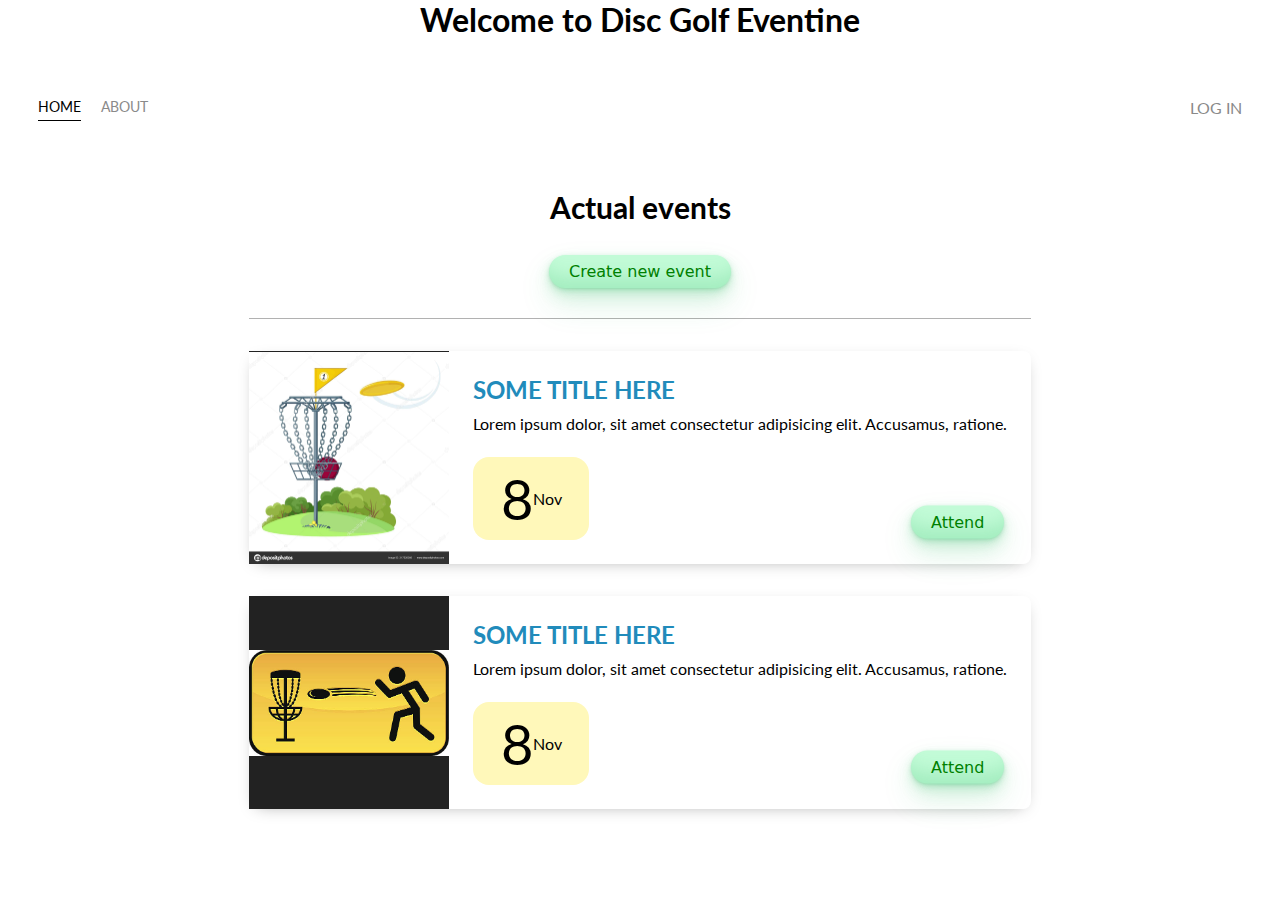
==== src/main/resources/templates/index.html @ 6a246115 "Merge branch 'main' into feature/NK_frontend_eventform" ====
<html lang="en" xmlns="http://www.w3.org/1999/html">
<head>
    <meta charset="UTF-8">
    <title>Disc Golf Eventine - home page</title>
    <link href="https://fonts.googleapis.com/css2?family=Lato:wght@300&display=swap" rel="stylesheet">
    <link rel="stylesheet" href="../static/css/style.css">

</head>
<body>
<div align="center">
    <h1>Welcome to Disc Golf Eventine</h1>

</div>


<div class="container">
    <div class="nav-wrapper">
        <div class="left-side">
            <div class="nav-link-wrapper active-nav-link">
                <a href="index.html">Home</a>
            </div>

            <div class="nav-link-wrapper">
                <a href="about.html">About</a>
            </div>
        </div>

        <div class="right-side">
            <div class="nav-link-wrapper">
                <a href="registration.html">LOG IN</a>
            </div>
        </div>
    </div>

    <div class="event-container">

        <h3 class="title">Actual events
            <p class="position_of_button">
            <a href="event_form.html"><button class="button-33" role="button">Create new event</button></a>
        </p>
        </h3>


        <div class="event">

            <div class="event-left">
                <div class="event-img">
                    <img src="../static/images/disc-golf-basket-with-yellow.jpg" alt="disc_golf">
                </div>
            </div>

            <div class="event-right">
                <h3 class="event-title">Some Title Here</h3>
                <div class="event-description">
                    Lorem ipsum dolor, sit amet consectetur adipisicing elit. Accusamus,
                    ratione.
                </div>

                <div class="event-timing">
                    <div class="date">8</div>
                    <div class="month">Nov</div>
                    <div class="position_of_button">
                        <a href="application_to_event.html"><button class="button-33" role="button">Attend</button></a>
                    </div>
                </div>
            </div>
        </div>

        <div class="event">

            <div class="event-left">
                <div class="event-img">
                    <img src="../static/images/discgolf_yellow.jpg" alt="disc_golf">
                </div>
            </div>

            <div class="event-right">
                <h3 class="event-title">Some Title Here</h3>
                <div class="event-description">
                    Lorem ipsum dolor, sit amet consectetur adipisicing elit. Accusamus,
                    ratione.
                </div>

                <div class="event-timing">
                    <div class="date">8</div>
                    <div class="month">Nov</div>
                    <div class="position_of_button">
                        <a href="application_to_event.html"><button class="button-33" role="button">Attend</button></a>
                    </div>
                </div>
            </div>
        </div>

    </div>
</div>
</body>
</html>
---- src/main/resources/static/css/style.css ----
body {
    font-family: "Lato", sans-serif;
    margin: 0px;
}

.container {
    display: grid;
    grid-template-columns: 1fr;
}

.nav-wrapper {
    display: flex;
    justify-content: space-between;
    padding: 38px;
}

.left-side {
    display: flex;
}

.nav-wrapper > .left-side > div {
    margin-right: 20px;
    font-size: 0.9rem;
    text-transform: uppercase;
}

.nav-link-wrapper {
    height: 22px;
    border-bottom: 1px solid transparent;
    transition: border-bottom 0.5s;
}

.active-nav-link {
    border-bottom: 1px solid black;
}

.active-nav-link a {
    color: black !important;
}

.nav-link-wrapper a {
    color: #8a8a8a;
    text-decoration: none;
    transition: color 0.5s;
}

.nav-link-wrapper:hover {
    border-bottom: 1px solid black;
}

.nav-link-wrapper a:hover {
    color: black;
}

/*portfolio styles */
.portfolio-items-wrapper {
    display: grid;
    grid-template-columns: 1fr 1fr 1fr;
}

.portfolio-item-wrapper {
    position: relative;
}

.portfolio-img-background {
    background-size: cover;
    background-position: center;
    background-repeat: no-repeat;
    height: 350px;
    width: 100%;
}

.img-text-wrapper {
    position: absolute;
    top: 0;
    display: flex;
    flex-direction: column;
    justify-content: center;
    align-items: center;
    height: 100%;
    text-align: center;
    padding-left: 100px;
    padding-right: 100px;
}

.img-text-wrapper .subtitle {
    transition: 1s;
    color: transparent;
}

.image-blur {
    transition: 1s;
    filter: brightness(10%);
}

.img-text-wrapper:hover .subtitle {
    color: lightseagreen;
    font-weight: 600;
}

.logo-wrapper img {
    width: 50%;
    margin-bottom: 20px;
}

.two-column-wrapper {
    display: grid;
    grid-template-columns: 1fr 1fr;
}

.profile-image-wrapper img {
    width: 100%;
}

.profile-content-wrapper {
    padding: 30px;
}

.profile-content-wrapper h1 {
    color: lightseagreen;
}

/* cssko pre kalendar v index*/
.event-container {
    max-width: 800px;
    margin: 0 auto;
}

.event-right:hover {
    color: lightseagreen;
}

.event-container h3.title {
    font-size: 30px;
    text-align: center;
    border-bottom: 1px solid #b1b1b1;
}

.event-container .event {
    box-shadow: 0 4px 16px -8px rgba(0, 0, 0, 0.4);
    display: flex;
    border-radius: 8px;
    margin: 32px 0;
    position: relative;
}

.event .event-left {
    background: #222;
    /*background-image: url("../static/images/disc-golf-basket-with-yellow.jpg");*/
    max-width: 200px;
    display: flex;
    align-items: center;
    justify-content: center;
    color: #eee;
    /*padding: 8px 48px;*/
    /*font-weight: bold;*/
    /*text-align: center;*/
    /*border-radius: 8px 0 0 8px;*/
}

.event .event-left .event-img img {
    max-width: 100%;
    max-height: 100%;
    margin: auto;
    display: block;


}

.event .event-right {
    display: flex;
    flex-direction: column;
    justify-content: center;
    padding: 0 24px;
}

.event .event-right h3.event-title {
    font-size: 24px;
    margin: 24px 0 10px 0;
    color: #218bbb;
    text-transform: uppercase;
}

.event .event-right:hover h3.event-title {
    color: lightseagreen;
}


.event .event-right .event-timing {
    background: #fff8ba;
    display: flex;
    align-items: center;
    justify-content: center;
    width: 100px;
    padding: 8px;
    border-radius: 16px;
    margin: 24px 0;
    font-size: 14px;
}

.event .event-right .event-timing .position_of_button {
    position: absolute;
    top:80%;
    right: 0;
    width: 120px;
    transform: translateY(-50%);
}

/*.event .event-right .event-timing img {*/
/*    height: 20px;*/
/*    padding-right: 8px;*/
/*}*/

.event .event-right .date {
    font-size: 56px;
}

.event .event-right .month {
    font-size: 16px;
    font-weight: normal;
}


.button-33 {
    background-color: #c2fbd7;
    border-radius: 100px;
    box-shadow: rgba(44, 187, 99, .2) 0 -25px 18px -14px inset,rgba(44, 187, 99, .15) 0 1px 2px,rgba(44, 187, 99, .15) 0 2px 4px,rgba(44, 187, 99, .15) 0 4px 8px,rgba(44, 187, 99, .15) 0 8px 16px,rgba(44, 187, 99, .15) 0 16px 32px;
    color: green;
    cursor: pointer;
    display: inline-block;
    font-family: CerebriSans-Regular,-apple-system,system-ui,Roboto,sans-serif;
    padding: 7px 20px;
    text-align: center;
    text-decoration: none;
    transition: all 250ms;
    border: 0;
    font-size: 16px;
    user-select: none;
    -webkit-user-select: none;
    touch-action: manipulation;
}

.button-33:hover {
    box-shadow: rgba(44,187,99,.35) 0 -25px 18px -14px inset,rgba(44,187,99,.25) 0 1px 2px,rgba(44,187,99,.25) 0 2px 4px,rgba(44,187,99,.25) 0 4px 8px,rgba(44,187,99,.25) 0 8px 16px,rgba(44,187,99,.25) 0 16px 32px;
    transform: scale(1.05) rotate(-1deg);
}

@media (max-width: 550px) {
    .event {
        flex-direction: column;
    }

    .event .event-left {
        padding: 0;
        border-radius: 8px 8px 0 0;
    }

    .event .event-left .event-date .date,
    .event .event-left .event-date .month {
        display: inline-block;
        font-size: 24px;
    }

    .event .event-left .event-date {
        padding: 10px 0;
    }
}
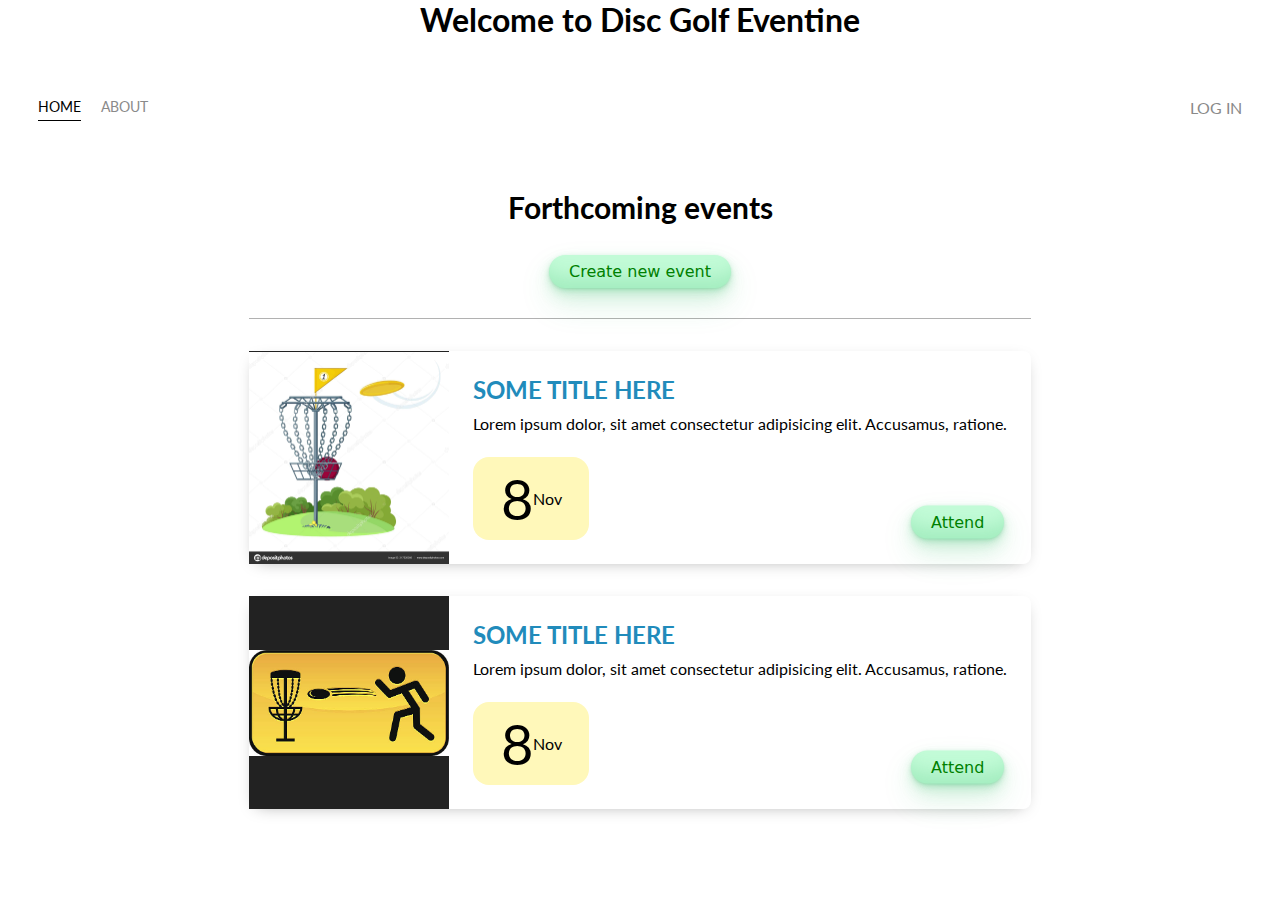
==== commit 13064b99: "dao working, login page partially, started thymeleaf mapping" ====
--- a/src/main/resources/templates/index.html
+++ b/src/main/resources/templates/index.html
@@ -35,7 +35,7 @@
 
     <div class="event-container">
 
-        <h3 class="title">Actual events
+        <h3 class="title">Forthcoming events
             <p class="position_of_button">
             <a href="event_form.html"><button class="button-33" role="button">Create new event</button></a>
         </p>
@@ -51,7 +51,7 @@
             </div>
 
             <div class="event-right">
-                <h3 class="event-title">Some Title Here</h3>
+                <h3 class="event-title"  >Some Title Here</h3>
                 <div class="event-description">
                     Lorem ipsum dolor, sit amet consectetur adipisicing elit. Accusamus,
                     ratione.
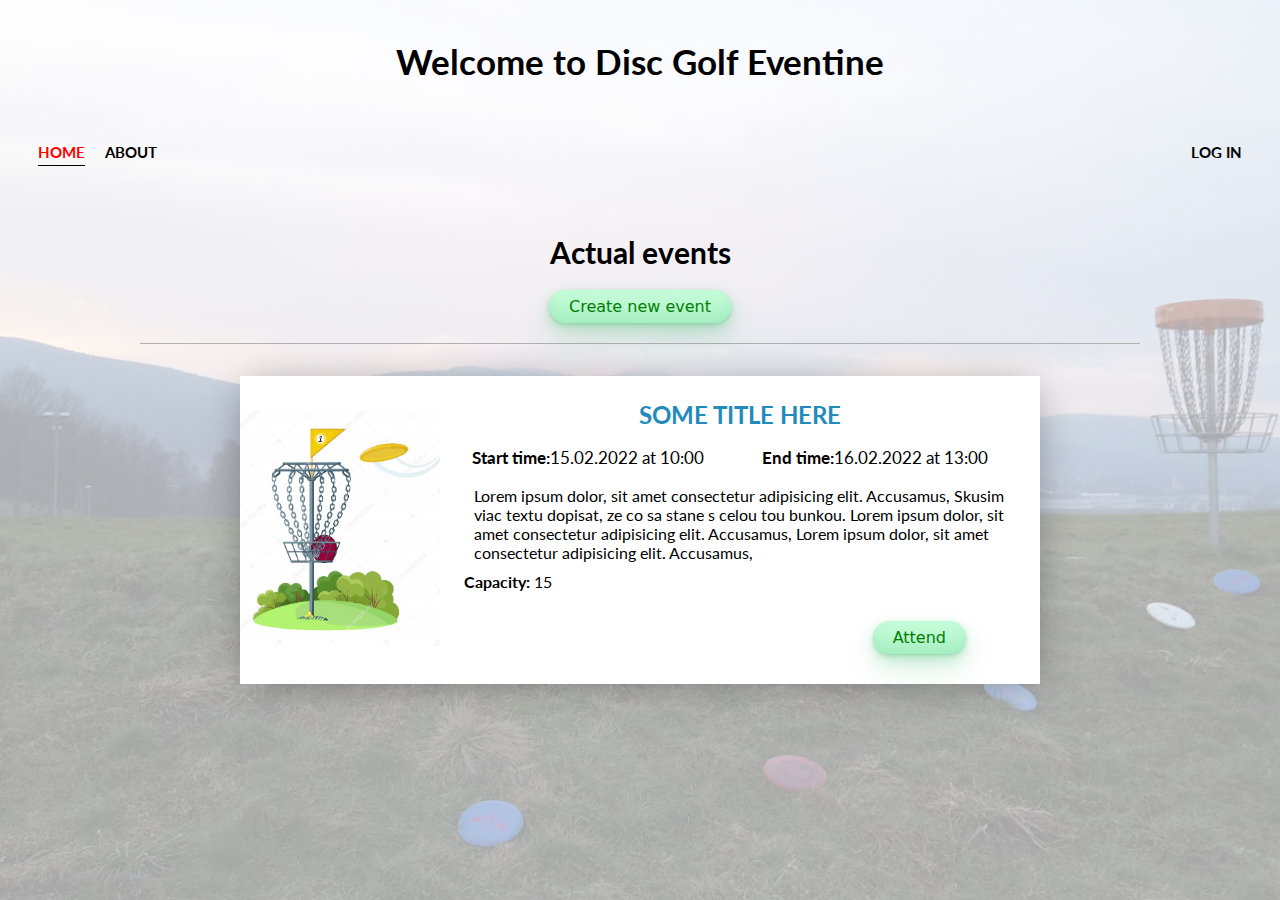
==== commit 685eb9ac: "updated event form and background" ====
--- a/src/main/resources/templates/index.html
+++ b/src/main/resources/templates/index.html
@@ -1,5 +1,4 @@
-
-<html lang="en" xmlns="http://www.w3.org/1999/html">
+<html lang="en" xmlns="http://www.w3.org/1999/html" xmlns="http://www.w3.org/1999/html">
 <head>
     <meta charset="UTF-8">
     <title>Disc Golf Eventine - home page</title>
@@ -8,7 +7,7 @@
 
 </head>
 <body>
-<div align="center">
+<div>
     <h1>Welcome to Disc Golf Eventine</h1>
 
 </div>
@@ -28,14 +27,14 @@
 
         <div class="right-side">
             <div class="nav-link-wrapper">
-                <a href="registration.html">LOG IN</a>
+                <a href="registration.html">Log in</a>
             </div>
         </div>
     </div>
 
     <div class="event-container">
 
-        <h3 class="title">Forthcoming events
+        <h3 class="title">Actual events
             <p class="position_of_button">
             <a href="event_form.html"><button class="button-33" role="button">Create new event</button></a>
         </p>
@@ -46,49 +45,43 @@
 
             <div class="event-left">
                 <div class="event-img">
-                    <img src="../static/images/disc-golf-basket-with-yellow.jpg" alt="disc_golf">
-                </div>
-            </div>
-
-            <div class="event-right">
-                <h3 class="event-title"  >Some Title Here</h3>
-                <div class="event-description">
-                    Lorem ipsum dolor, sit amet consectetur adipisicing elit. Accusamus,
-                    ratione.
-                </div>
-
-                <div class="event-timing">
-                    <div class="date">8</div>
-                    <div class="month">Nov</div>
-                    <div class="position_of_button">
-                        <a href="application_to_event.html"><button class="button-33" role="button">Attend</button></a>
-                    </div>
-                </div>
-            </div>
-        </div>
-
-        <div class="event">
-
-            <div class="event-left">
-                <div class="event-img">
-                    <img src="../static/images/discgolf_yellow.jpg" alt="disc_golf">
+                    <img src="../static/images/disc-golf-basket-animated.jpg" alt="disc_golf">
                 </div>
             </div>
 
             <div class="event-right">
                 <h3 class="event-title">Some Title Here</h3>
+
+
+                <div class="event-timing">
+
+                    <div class="event-start"> <span style="color:black;font-weight: bold"> Start time: </span>
+                        15.02.2022 at 10:00</div>
+
+                    <div class="event-end"> <span style="color:black;font-weight: bold"> End time: </span>
+                        16.02.2022 at 13:00 </div>
+
+                </div>
+
                 <div class="event-description">
                     Lorem ipsum dolor, sit amet consectetur adipisicing elit. Accusamus,
-                    ratione.
+                     Skusim viac textu dopisat, ze co sa stane s celou tou bunkou.
+                    Lorem ipsum dolor, sit amet consectetur adipisicing elit. Accusamus,
+                    Lorem ipsum dolor, sit amet consectetur adipisicing elit. Accusamus,
                 </div>
 
-                <div class="event-timing">
-                    <div class="date">8</div>
-                    <div class="month">Nov</div>
+
+
+                    <div class="event-capacity"> <span style="color:black;font-weight: bold"> Capacity: </span>
+                        15 </div>
+
                     <div class="position_of_button">
-                        <a href="application_to_event.html"><button class="button-33" role="button">Attend</button></a>
+                        <a href="application_to_event.html">
+                            <button class="button-33" role="button">Attend</button>
+                        </a>
                     </div>
-                </div>
+
+
             </div>
         </div>
 
--- a/src/main/resources/static/css/style.css
+++ b/src/main/resources/static/css/style.css
@@ -1,6 +1,40 @@
+:root{
+    --primary: hsla(0, 0%, 100%, 0.65);
+    --secondary: hsla(0, 0%, 100%, 0.65);
+}
+
 body {
     font-family: "Lato", sans-serif;
     margin: 0px;
+    background: linear-gradient(135deg, var(--primary), var(--secondary)),
+                url("../images/disc-craft.jpg") no-repeat center center/cover;
+}
+
+h1 {
+    display: flex;
+    font-size: 35px;
+    justify-content: center;
+    align-items: center;
+    padding-top: 40px;
+    font-weight: bold;
+
+}
+
+h2{
+    display: flex;
+    font-size: 35px;
+    justify-content: center;
+    align-items: center;
+    font-weight: bold;
+    color: green;
+}
+
+p{
+    font-size: 20px;
+    font-weight: bold;
+    display: flex;
+    justify-content: center;
+    align-items: center;
 }
 
 .container {
@@ -12,6 +46,10 @@
     display: flex;
     justify-content: space-between;
     padding: 38px;
+    text-transform: uppercase;
+    font-size: 15px;
+    font-weight: bold;
+    font-family: "Lato", sans-serif;
 }
 
 .left-side {
@@ -20,8 +58,6 @@
 
 .nav-wrapper > .left-side > div {
     margin-right: 20px;
-    font-size: 0.9rem;
-    text-transform: uppercase;
 }
 
 .nav-link-wrapper {
@@ -35,11 +71,11 @@
 }
 
 .active-nav-link a {
-    color: black !important;
+    color: red !important;
 }
 
 .nav-link-wrapper a {
-    color: #8a8a8a;
+    color: black;
     text-decoration: none;
     transition: color 0.5s;
 }
@@ -74,7 +110,7 @@
     position: absolute;
     top: 0;
     display: flex;
-    flex-direction: column;
+    /*flex-direction: column;*/
     justify-content: center;
     align-items: center;
     height: 100%;
@@ -122,8 +158,8 @@
 
 /* cssko pre kalendar v index*/
 .event-container {
-    max-width: 800px;
-    margin: 0 auto;
+    max-width: 1000px;
+    margin: auto;
 }
 
 .event-right:hover {
@@ -137,25 +173,22 @@
 }
 
 .event-container .event {
-    box-shadow: 0 4px 16px -8px rgba(0, 0, 0, 0.4);
-    display: flex;
-    border-radius: 8px;
-    margin: 32px 0;
+    box-shadow: 0 4px 40px -8px rgba(0, 0, 0, 0.4);
+    display: flex;
+    margin: 32px 100px;
     position: relative;
+    box-sizing: border-box;
+    width: fit-content;
+    background-color: white;
 }
 
 .event .event-left {
-    background: #222;
-    /*background-image: url("../static/images/disc-golf-basket-with-yellow.jpg");*/
+    background: white;
     max-width: 200px;
     display: flex;
     align-items: center;
     justify-content: center;
     color: #eee;
-    /*padding: 8px 48px;*/
-    /*font-weight: bold;*/
-    /*text-align: center;*/
-    /*border-radius: 8px 0 0 8px;*/
 }
 
 .event .event-left .event-img img {
@@ -163,8 +196,6 @@
     max-height: 100%;
     margin: auto;
     display: block;
-
-
 }
 
 .event .event-right {
@@ -179,6 +210,8 @@
     margin: 24px 0 10px 0;
     color: #218bbb;
     text-transform: uppercase;
+    justify-content: center;
+    display: flex;
 }
 
 .event .event-right:hover h3.event-title {
@@ -187,39 +220,52 @@
 
 
 .event .event-right .event-timing {
-    background: #fff8ba;
-    display: flex;
-    align-items: center;
-    justify-content: center;
-    width: 100px;
+    display: flex;
+}
+
+
+.event .event-right .event-start {
+    font-size: 17px;
+    font-weight: normal;
+    flex: 1;
+    display: flex;
+    align-items: flex-start;
+    justify-content: left;
+    width: auto;
     padding: 8px;
-    border-radius: 16px;
-    margin: 24px 0;
-    font-size: 14px;
-}
-
-.event .event-right .event-timing .position_of_button {
-    position: absolute;
-    top:80%;
-    right: 0;
-    width: 120px;
-    transform: translateY(-50%);
-}
-
-/*.event .event-right .event-timing img {*/
-/*    height: 20px;*/
-/*    padding-right: 8px;*/
+}
+
+.event .event-right .event-end {
+    font-size: 17px;
+    margin-right: 20px;
+    display: flex;
+    align-items: center;
+    justify-content: center;
+    width: auto;
+    padding: 8px;
+}
+
+.event .event-right .event-description {
+    padding: 10px;
+    font-size: 16px;
+}
+
+/*.event .even-right .event-part {*/
+/*    display: flex;*/
 /*}*/
 
-.event .event-right .date {
-    font-size: 56px;
-}
-
-.event .event-right .month {
-    font-size: 16px;
-    font-weight: normal;
-}
-
+.event .even-right .event-capacity {
+    flex: 1;
+    font-size: 17px;
+}
+
+.event .event-right .position_of_button {
+    display: flex;
+    align-items: center;
+    justify-content: right;
+    padding: 30px;
+    margin-right: 20px;
+}
 
 .button-33 {
     background-color: #c2fbd7;
@@ -264,4 +310,4 @@
     .event .event-left .event-date {
         padding: 10px 0;
     }
-}+}
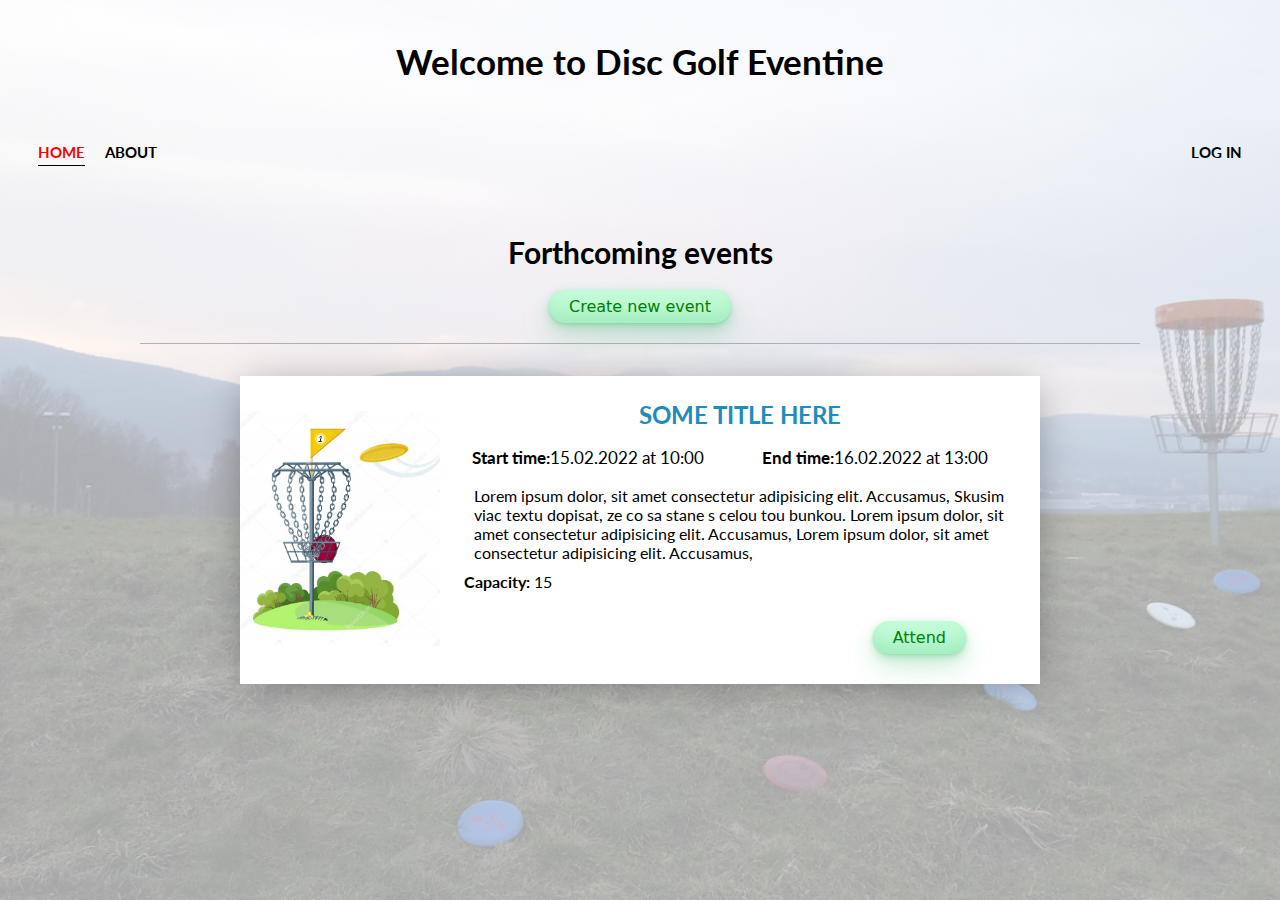
==== commit 5c28101b: "Merge branch 'main' into feature/MK_security-loginForm" ====
--- a/src/main/resources/templates/index.html
+++ b/src/main/resources/templates/index.html
@@ -34,7 +34,7 @@
 
     <div class="event-container">
 
-        <h3 class="title">Actual events
+        <h3 class="title">Forthcoming events
             <p class="position_of_button">
             <a href="event_form.html"><button class="button-33" role="button">Create new event</button></a>
         </p>
@@ -50,7 +50,8 @@
             </div>
 
             <div class="event-right">
-                <h3 class="event-title">Some Title Here</h3>
+              <h3 class="event-title">Some Title Here</h3>
+
 
 
                 <div class="event-timing">
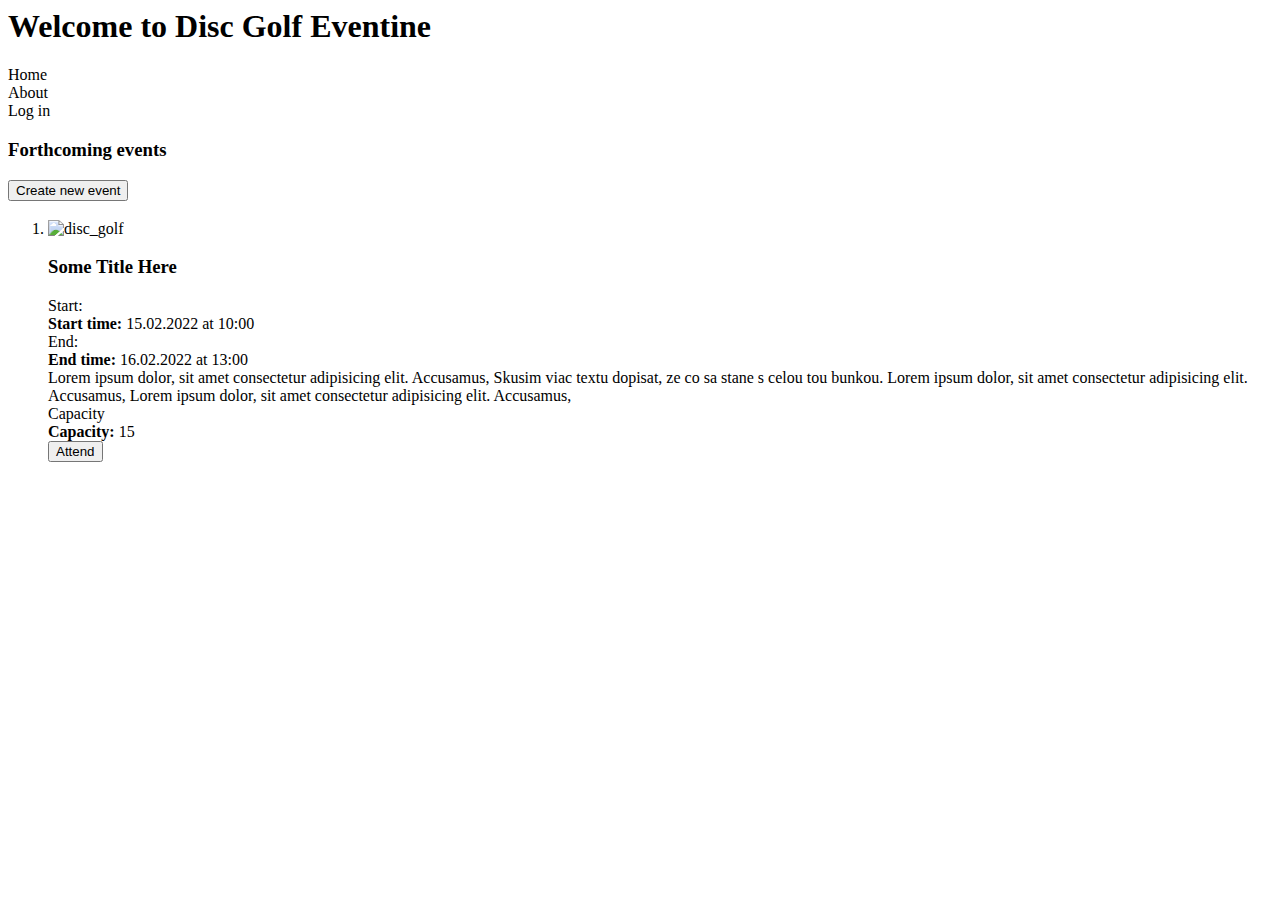
==== commit bdde1db3: "template controller working, need to fix user-registrating form" ====
--- a/src/main/resources/templates/index.html
+++ b/src/main/resources/templates/index.html
@@ -1,9 +1,9 @@
-<html lang="en" xmlns="http://www.w3.org/1999/html" xmlns="http://www.w3.org/1999/html">
+<html lang="en" xmlns:th="http://www.thymeleaf.org">
 <head>
     <meta charset="UTF-8">
     <title>Disc Golf Eventine - home page</title>
     <link href="https://fonts.googleapis.com/css2?family=Lato:wght@300&display=swap" rel="stylesheet">
-    <link rel="stylesheet" href="../static/css/style.css">
+    <link rel="stylesheet" th:href="@{../css/style.css}">
 
 </head>
 <body>
@@ -17,17 +17,17 @@
     <div class="nav-wrapper">
         <div class="left-side">
             <div class="nav-link-wrapper active-nav-link">
-                <a href="index.html">Home</a>
+                <a th:href="@{index}">Home</a>
             </div>
 
             <div class="nav-link-wrapper">
-                <a href="about.html">About</a>
+                <a th:href="@{about}">About</a>
             </div>
         </div>
 
         <div class="right-side">
             <div class="nav-link-wrapper">
-                <a href="registration.html">Log in</a>
+                <a th:href="@{login}">Log in</a>
             </div>
         </div>
     </div>
@@ -36,35 +36,35 @@
 
         <h3 class="title">Forthcoming events
             <p class="position_of_button">
-            <a href="event_form.html"><button class="button-33" role="button">Create new event</button></a>
+            <a th:href="@{event_form}"><button class="button-33" role="button">Create new event</button></a>
         </p>
         </h3>
 
-
-        <div class="event">
+<ol th:each="event: ${listOfEvents}">
+        <li class="event">
 
             <div class="event-left">
                 <div class="event-img">
-                    <img src="../static/images/disc-golf-basket-animated.jpg" alt="disc_golf">
+                    <img src="../images/disc-golf-basket-animated.jpg" alt="disc_golf">
                 </div>
             </div>
 
             <div class="event-right">
-              <h3 class="event-title">Some Title Here</h3>
+              <h3 class="event-title" th:block th:text="${event.name}">Some Title Here</h3>
 
 
 
                 <div class="event-timing">
 
-                    <div class="event-start"> <span style="color:black;font-weight: bold"> Start time: </span>
+                    Start: <div class="event-start" th:block th:text="${event.start}"> <span style="color:black;font-weight: bold"> Start time: </span>
                         15.02.2022 at 10:00</div>
 
-                    <div class="event-end"> <span style="color:black;font-weight: bold"> End time: </span>
+                  End:  <div class="event-end" th:block th:text="${event.end}"> <span style="color:black;font-weight: bold"> End time: </span>
                         16.02.2022 at 13:00 </div>
 
                 </div>
 
-                <div class="event-description">
+                <div class="event-description" th:block th:text="${event.description}">
                     Lorem ipsum dolor, sit amet consectetur adipisicing elit. Accusamus,
                      Skusim viac textu dopisat, ze co sa stane s celou tou bunkou.
                     Lorem ipsum dolor, sit amet consectetur adipisicing elit. Accusamus,
@@ -73,19 +73,19 @@
 
 
 
-                    <div class="event-capacity"> <span style="color:black;font-weight: bold"> Capacity: </span>
+                  Capacity  <div class="event-capacity" th:block th:text="${event.capacity}"> <span style="color:black;font-weight: bold"> Capacity: </span>
                         15 </div>
 
                     <div class="position_of_button">
-                        <a href="application_to_event.html">
+                        <a th:href="@{application_to_event}" th:action="@{application_to_event}">
                             <button class="button-33" role="button">Attend</button>
                         </a>
                     </div>
 
 
             </div>
-        </div>
-
+        </li>
+</ol>
     </div>
 </div>
 </body>
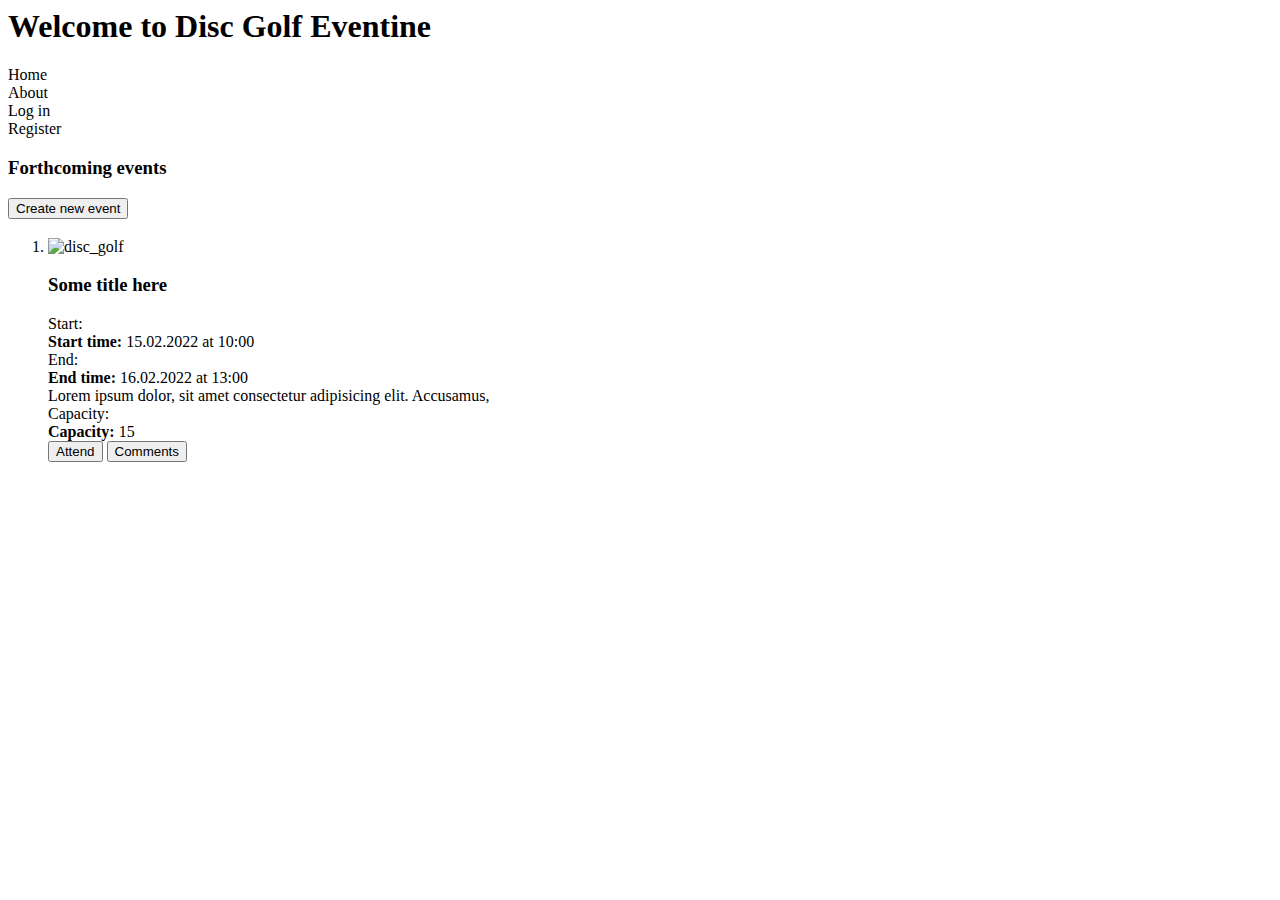
==== commit 51b7ff1e: "last refinement before presentation" ====
--- a/src/main/resources/templates/index.html
+++ b/src/main/resources/templates/index.html
@@ -4,6 +4,7 @@
     <title>Disc Golf Eventine - home page</title>
     <link href="https://fonts.googleapis.com/css2?family=Lato:wght@300&display=swap" rel="stylesheet">
     <link rel="stylesheet" th:href="@{../css/style.css}">
+    <script src="http://localhost:35729/livereload.js"></script>
 
 </head>
 <body>
@@ -29,6 +30,9 @@
             <div class="nav-link-wrapper">
                 <a th:href="@{login}">Log in</a>
             </div>
+            <div class="nav-link-wrapper">
+                <a th:href="@{registration}">Register</a>
+            </div>
         </div>
     </div>
 
@@ -36,56 +40,69 @@
 
         <h3 class="title">Forthcoming events
             <p class="position_of_button">
-            <a th:href="@{event_form}"><button class="button-33" role="button">Create new event</button></a>
-        </p>
+                <a th:href="@{event_form}">
+                    <button class="button-33" role="button">Create new event</button>
+                </a>
+            </p>
         </h3>
 
-<ol th:each="event: ${listOfEvents}">
-        <li class="event">
+        <ol th:each="event: ${listOfEvents}">
+            <li class="event">
 
-            <div class="event-left">
-                <div class="event-img">
-                    <img src="../images/disc-golf-basket-animated.jpg" alt="disc_golf">
+                <div class="event-left">
+                    <div class="event-img">
+                        <img src="../images/disc-golf-basket-animated.jpg" alt="disc_golf">
+                    </div>
                 </div>
-            </div>
 
-            <div class="event-right">
-              <h3 class="event-title" th:block th:text="${event.name}">Some Title Here</h3>
+                <div class="event-right">
+                    <h3 class="event-title" th:block th:text="${event.name}">Some title here</h3>
 
 
+                    <div class="event-timing">
 
-                <div class="event-timing">
+                        <label>Start:</label>
+                        <div class="event-start" th:block th:text="${event.start}"><span
+                                style="color:black;font-weight: bold"> Start time: </span>
+                            15.02.2022 at 10:00
+                        </div>
 
-                    Start: <div class="event-start" th:block th:text="${event.start}"> <span style="color:black;font-weight: bold"> Start time: </span>
-                        15.02.2022 at 10:00</div>
+                        <label>End:</label>
+                        <div class="event-end" th:block th:text="${event.end}"><span
+                                style="color:black;font-weight: bold"> End time: </span>
+                            16.02.2022 at 13:00
+                        </div>
 
-                  End:  <div class="event-end" th:block th:text="${event.end}"> <span style="color:black;font-weight: bold"> End time: </span>
-                        16.02.2022 at 13:00 </div>
+                    </div>
 
-                </div>
+                    <div class="event-description" th:block th:text="${event.description}">
+                        Lorem ipsum dolor, sit amet consectetur adipisicing elit. Accusamus,
 
-                <div class="event-description" th:block th:text="${event.description}">
-                    Lorem ipsum dolor, sit amet consectetur adipisicing elit. Accusamus,
-                     Skusim viac textu dopisat, ze co sa stane s celou tou bunkou.
-                    Lorem ipsum dolor, sit amet consectetur adipisicing elit. Accusamus,
-                    Lorem ipsum dolor, sit amet consectetur adipisicing elit. Accusamus,
-                </div>
+                    </div>
 
 
+                    <label>Capacity:</label>
+                    <div class="event-capacity" th:block th:text="${event.capacity}"><span
+                            style="color:black;font-weight: bold"> Capacity: </span>
+                        15
+                    </div>
 
-                  Capacity  <div class="event-capacity" th:block th:text="${event.capacity}"> <span style="color:black;font-weight: bold"> Capacity: </span>
-                        15 </div>
-
-                    <div class="position_of_button">
+                    <span
+                    class="button-field">      <span class="position_of_button">
                         <a th:href="@{application_to_event}" th:action="@{application_to_event}">
                             <button class="button-33" role="button">Attend</button>
                         </a>
-                    </div>
+                    </span>
+                <span class="position_of_button">
+                    <a th:href="@{comment}" th:action="@{comment}">
+                        <button class="button-33" role="button">Comments</button>
+                    </a>
+                </span>
+            </span>
 
-
-            </div>
-        </li>
-</ol>
+                </div>
+            </li>
+        </ol>
     </div>
 </div>
 </body>
